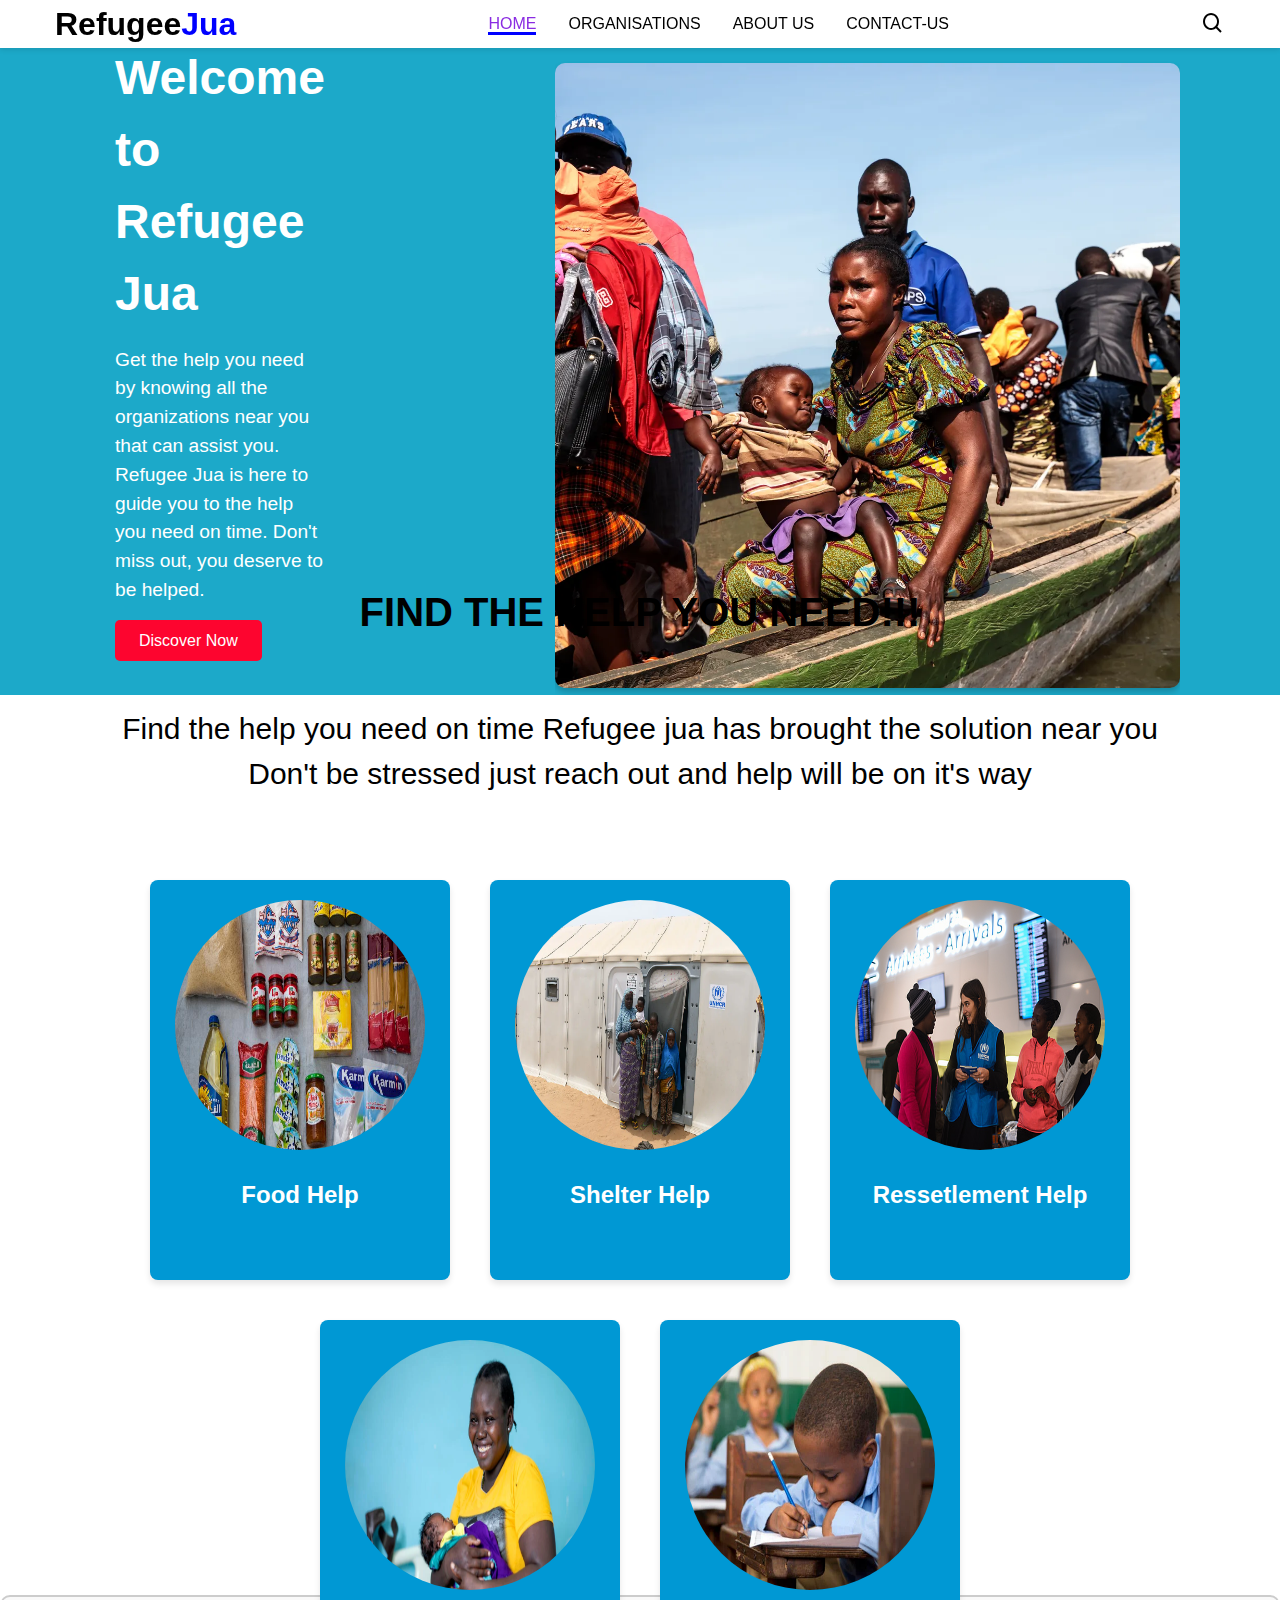
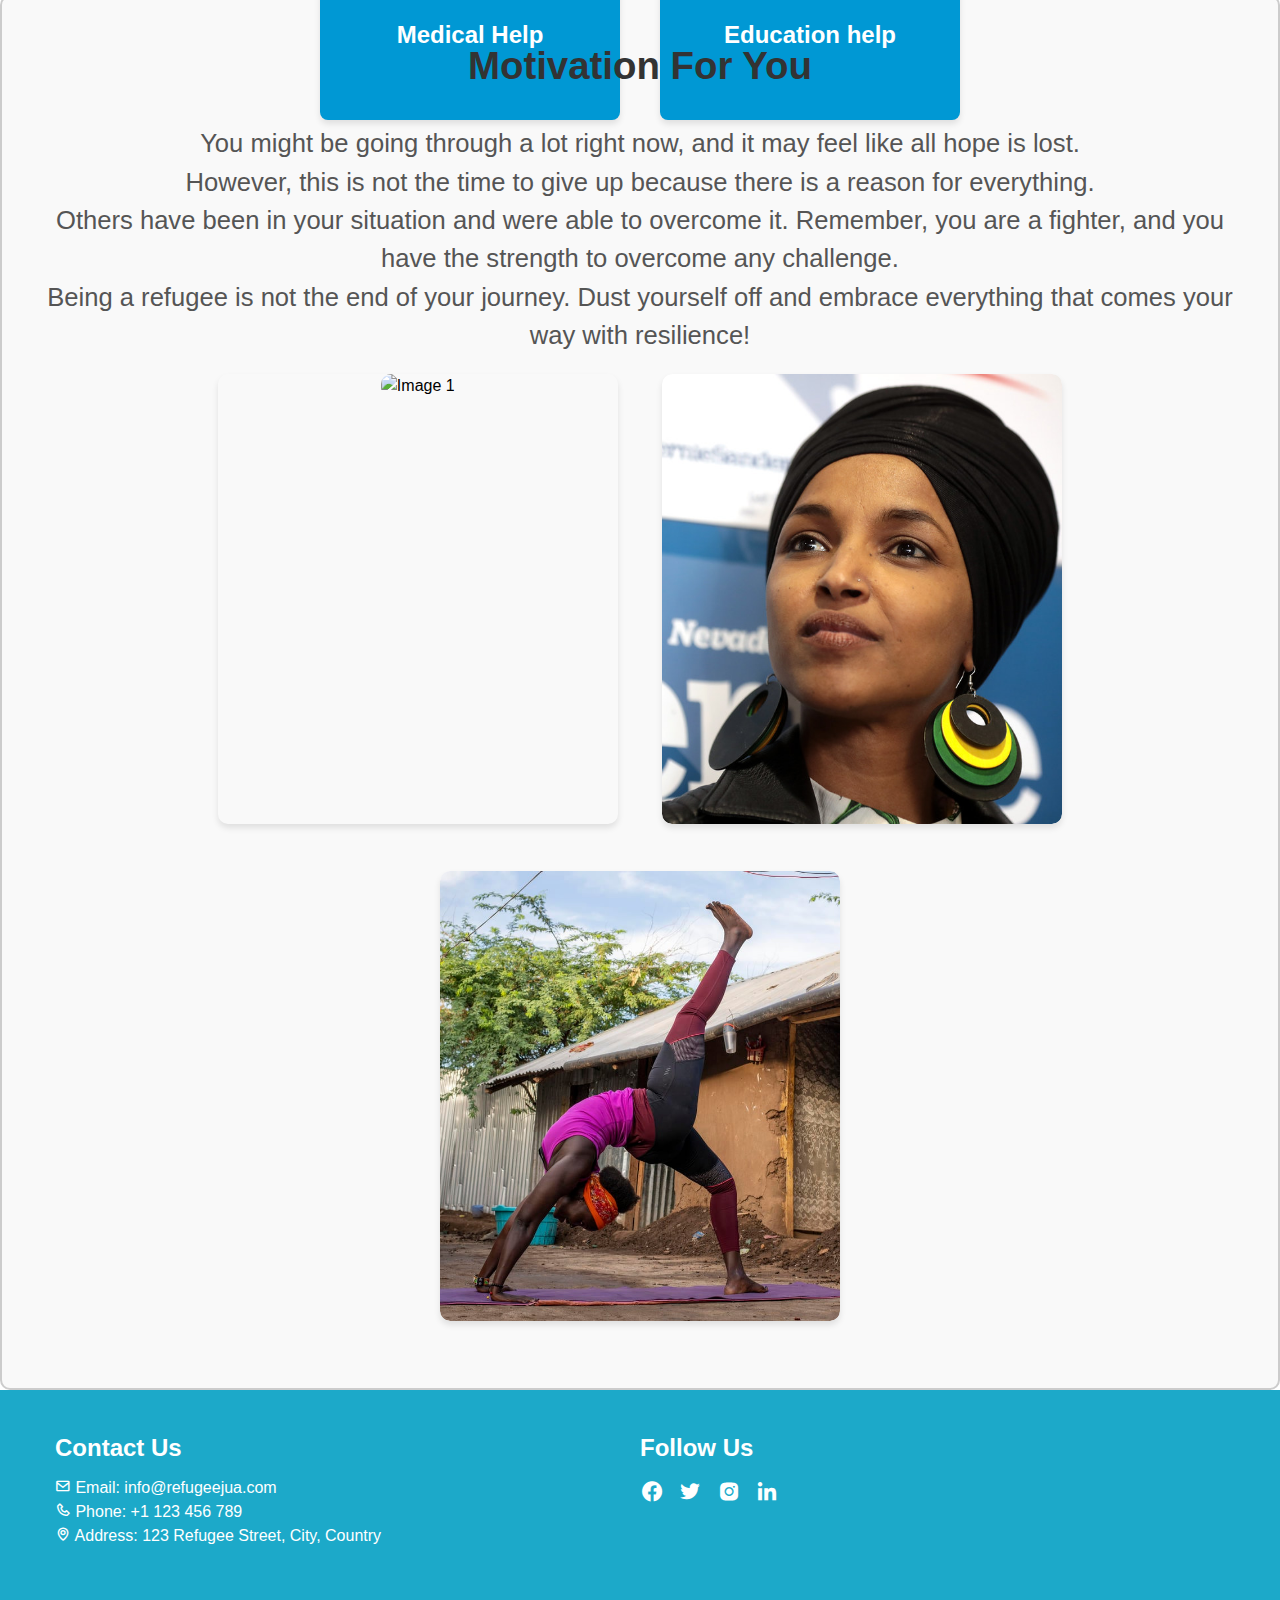
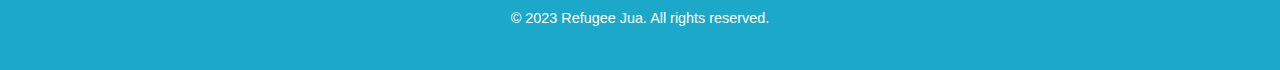
==== index.html @ 6df70cfb "first commit" ====
<!DOCTYPE html>
<html>
<head>
  <title>Refugee Website</title>
  <link rel="stylesheet" href="style.css">
  <link href='https://unpkg.com/boxicons@2.1.4/css/boxicons.min.css' rel='stylesheet'>
</head>
<body>
  <header>
   <div class="nav container">
    <i class='bx bx-menu' id="menu-icon"></i>
    <a href="#" class="logo">Refugee<span>Jua</span></a>
    <ul class="navbar">
     <li><a href="#home" class="active">Home</a></li>
     <li><a href="#">Organisations</a></li>
     <li><a href="about.html">About us</a></li>
     <li><a href="#">Contact-us</a></li>
    </ul>
    <div class="search-box">
      <input type="search" name="" id="" placeholder="Search here.....">
    </div>
    <i class='bx bx-search' id="search-icon"></i>
   </div>
  </header>
  <section class="home" id="home">
    <div class="home-text">
      <h1>Welcome to Refugee Jua</h1>
      <p>Get the help you need by knowing all the organizations near you that can assist you. Refugee Jua is here to guide you to the help you need on time. Don't miss out, you deserve to be helped.</p>
      <a href="#" class="btn">Discover Now</a>
    </div>
    <div class="home-image">
      <img src="images/guid.webp" alt="Home Image">
    </div>
  </section>

  <section class="help">
    <h1>FIND THE HELP YOU NEED!!!</h1>
    <p>Find the help you need on time Refugee jua has brought the solution near you <br>Don't be stressed just reach out and help will be on it's way</p>
    <div class="rectangle-container">
      <div class="rectangle">
        <a href="foodorg.html"> <img src="images/FOOD.jpg" alt="Image 1">
      <h2>Food Help</h2></a>
      </div>
      <div class="rectangle">
       <a href="shelter.html"> <img src="images/shelter.jpg.webp" alt="Image 2">
        <h2>Shelter Help</h2></a>
      </div>
      <div class="rectangle">
        <a href="ressetlement.html"><img src="images/resettwo.jpg" alt="Image 3">
        <h2>Ressetlement Help</h2></a>
      </div>
      <div class="rectangle">
       <a href="health.html"><img src="images/healty.webp" alt="Image 4">
        <h2>Medical Help</h2></a>
      </div>
      <div class="rectangle">
       <a href="school.html"> <img src="images/school2.webp" alt="Image 5">
        <h2>Education help</h2></a>
      </div>
    </div>
  </section>
  <section class="motivate">
 <h1>Motivation For You</h1>
 <p>You might be going through a lot right now, and it may feel like all hope is lost.</p>
<p>However, this is not the time to give up because there is a reason for everything.</p>
<p>Others have been in your situation and were able to overcome it. Remember, you are a fighter, and you have the strength to overcome any challenge.</p>
<p>Being a refugee is not the end of your journey. Dust yourself off and embrace everything that comes your way with resilience!</p>
<div class="card">
  <img src="images/nessjpeg" alt="Image 1">
  <div class="card-overlay">
    <p>Using your Talent to uplift yourself.Be inspired to be successful</p>
  </div>
</div>

<div class="card">
  <img src="images/ilhan omar.jpg" alt="Image 2">
  <div class="card-overlay">
    <p>Stories to let you know there is always light at the end of the tunnel</p>
  </div>
</div>

<div class="card">
  <img src="images/yoh.jpg" alt="Image 3">
  <div class="card-overlay">
    <p>Exercise and enjoy you need it keep fit and be happy</p>
  </div>
</div>
</section>
<footer>
    <div class="container">
      <div class="footer-content">
        <div class="footer-section contact">
          <h3>Contact Us</h3>
          <p>
            <i class="bx bx-envelope"></i> Email: info@refugeejua.com<br>
            <i class="bx bx-phone"></i> Phone: +1 123 456 789<br>
            <i class="bx bx-map"></i> Address: 123 Refugee Street, City, Country
          </p>
        </div>
        <div class="footer-section social">
          <h3>Follow Us</h3>
          <div class="social-links">
            <a href="#"><i class="bx bxl-facebook-circle"></i></a>
            <a href="#"><i class='bx bxl-twitter'></i></a>
            <a href="#"><i class='bx bxl-instagram-alt'></i></a>
            <a href="#"><i class="bx bxl-linkedin"></i></a>
          </div>
        </div>
      </div>
      <div class="footer-bottom">
        <p>&copy; 2023 Refugee Jua. All rights reserved.</p>
      </div>
    </div>
  </footer>
    
  <script src="index.js"></script>
</body>
</html>
---- style.css ----
* {
    padding: 0;
    margin: 0;
    scroll-padding-top: 1rem;
    scroll-behavior: smooth;
    list-style: none;
    text-decoration: none;
    box-sizing: border-box;
  }
  
  section {
    padding: 4rem 0 2rem;
  }
  
  body {
    font-family: Arial, sans-serif;
    font-size: 16px;
    line-height: 1.5;
    
  }
  
  img {
    max-width: 100%;
    height: auto;
  }
  
  .container {
    max-width: 1068px;
    margin: 0 auto;
    padding: 0 15px;
  }
  
  /* Header */
  
  header {
    display: flex;
    position: fixed;
    width: 100%;
    top: 0;
    left: 0;
    z-index: 100;
    background: white;
    box-shadow: 0 2px 5px rgba(0, 0, 0, 0.1);
  }
  
  .nav {
    display: flex;
    align-items: center;
    justify-content: space-between;
    padding: 20px 35px;
    width: 100%;
    max-width: 1068px;
    margin: 0 auto;
    
  }
  
  #menu-icon {
    font-size: 24px;
    cursor: pointer;
    color: black;
    display: none;
  }
  
  .logo {
    font-size: 2rem;
    font-weight: 700;
    color: black;
  }
  
  .logo span {
    color: blue;
  }
  
  .navbar {
    display: flex;
    column-gap: 2rem;
  }
  
  .navbar a {
    color: black;
    font-size: 1rem;
    text-transform: uppercase;
    font-weight: 500;
    transition: color 0.3s ease;
  }
  
  .navbar a:hover,
  .navbar .active {
    color: blueviolet;
    border-bottom: 3px solid blue;
  }
  
  #search-icon {
    font-size: 24px;
    cursor: pointer;
    color: black;
    transition: color 0.3s ease;
  }
  
  .search-box {
    display: none;
    position: absolute;
    top: 110%;
    right: 0;
    left: 0;
    background: #f9f9f9;
    transition: clip-path 0.3s ease;
  }
  
  .search-box.active {
    display: block;
    clip-path: circle(144% at 100% 0%);
  }
  
  .search-box input {
    width: 100%;
    padding: 20px;
    border: none;
    outline: none;
    background: transparent;
    font-size: 1rem;
  }
  
  .home {
    min-height: 640px;
    background-color: #1CA9C9;
    display: flex;
    align-items: center;
    justify-content: space-between;
    padding: 0 15px;
  }
  
  .home-text {
    max-width: 600px;
    padding-right: 30px;
    margin: 0 100px;
  }
  
  .home-image {
    flex-shrink: 0;
    width: 50%;
    max-width: 800px;
    overflow: hidden;
    margin: 0 100px;
  }
  
  .home-image img {
    width: 100%;
    border-radius: 10px;
    margin-top: 10%;
    box-shadow: 0 4px 6px rgba(0, 0, 0, 0.2);
  }
  
  .home-text h1 {
    font-size: 3rem;
    color: white;
    margin-bottom: 1rem;
  }
  
  .home-text p {
    font-size: 1.2rem;
    font-weight: 300;
    color: white;
    margin-bottom: 1.5rem;
  }
  
  .btn {
    padding: 12px 24px;
    background: #fd052f;
    color: white;
    font-weight: 500;
    text-decoration: none;
    border-radius: 5px;
    transition: background-color 0.3s ease;
  }
  
  .btn:hover {
    background-color: #ff3b64;
  }
  
  .help {
    display: flex;
    justify-content: center;
    align-items: center;
    flex-direction: column;
    text-align: center;
    height: 100vh;
  }
  .help h1{
    font-size: 40px;
    margin-bottom: 5%;
  }
  .help h1:hover{
    color:  #fd052f;;
  }
  .help p{
    font-size: 30px;
    margin-bottom: 5%;
  }
  .rectangle-container {
    display: flex;
    flex-wrap: wrap;
    margin: 0 50px;
    justify-content: center;
  }
  
  .rectangle {
    width: 300px;
    height: 400px;
    margin: 20px;
    display: flex;
    flex-direction: column;
    align-items: center;
    background-color: #0098d4;
    border-radius: 8px;
    transition: transform 0.3s ease;
    box-shadow: 0 4px 6px rgba(0, 0, 0, 0.1);
  }
  
  .rectangle:hover {
    transform: translateY(-10px);
  }
  
  .rectangle img {
    width: 250px;
    height: 250px;
    border-radius: 50%;
    margin-top: 20px;
    transition: transform 0.3s ease;
  }
  
  .rectangle img:hover {
    transform: scale(1.1);
  }
  
  .rectangle h2 {
    font-size: 24px;
    color: white;
    margin-top: 20px;
  }
  
  .motivate {
    background-color: #f9f9f9;
    padding: 40px;
    border: 2px solid #ccc;
    border-radius: 10px;
    text-align: center;
  }
  
  .motivate h1 {
    font-size: 2.4rem;
    color: #333;
    margin-bottom: 30px;
  }
  
  .motivate p {
    font-size: 1.6rem;
    line-height: 1.5;
    color: #555;
    text-align: center;
  }
  
  .card {
    display: inline-block;
    position: relative;
    width: 400px;
    height: 450px;
    margin: 20px;
    overflow: hidden;
    border-radius: 10px;
    box-shadow: 0 4px 6px rgba(0, 0, 0, 0.1);
    transition: transform 0.3s ease;
  }
  
  .card img {
    width: 100%;
    height: 100%;
    object-fit: cover;
    border-radius: 10px;
  }
  
  .card-overlay {
    position: absolute;
    top: 0;
    left: 0;
    width: 100%;
    height: 100%;
    background-color: rgba(0, 0, 0, 0.7);
    display: flex;
    align-items: center;
    justify-content: center;
    opacity: 0;
    transition: opacity 0.3s ease;
  }
  
  .card-overlay p {
    color: #fff;
    font-size: 1.8rem;
    text-align: center;
    padding: 20px;
  }
  
  .card:hover {
    transform: scale(1.05);
  }
  
  .card:hover .card-overlay {
    opacity: 1;
  }
  
  footer {
    background-color: #1CA9C9;
    color: white;
    padding: 40px 0;
  }
  
  .container {
    max-width: 1200px;
    margin: 0 auto;
    padding: 0 15px;
  }
  
  .footer-content {
    display: flex;
    flex-wrap: wrap;
    justify-content: space-between;
  }
  
  .footer-section {
    flex: 1 1 300px;
    margin-bottom: 30px;
  }
  
  .footer-section h3 {
    font-size: 1.5rem;
    margin-bottom: 10px;
  }
  
  .footer-section p {
    font-size: 1rem;
    line-height: 1.5;
  }
  
  .social-links a {
    color: white;
    font-size: 1.5rem;
    margin-right: 10px;
    transition: color 0.3s ease;
  }
  
  .social-links a:hover {
    color: #fd052f;
  }
  
  .footer-bottom {
    text-align: center;
    margin-top: 30px;
  }
  
  .footer-bottom p {
    font-size: 0.9rem;
  }
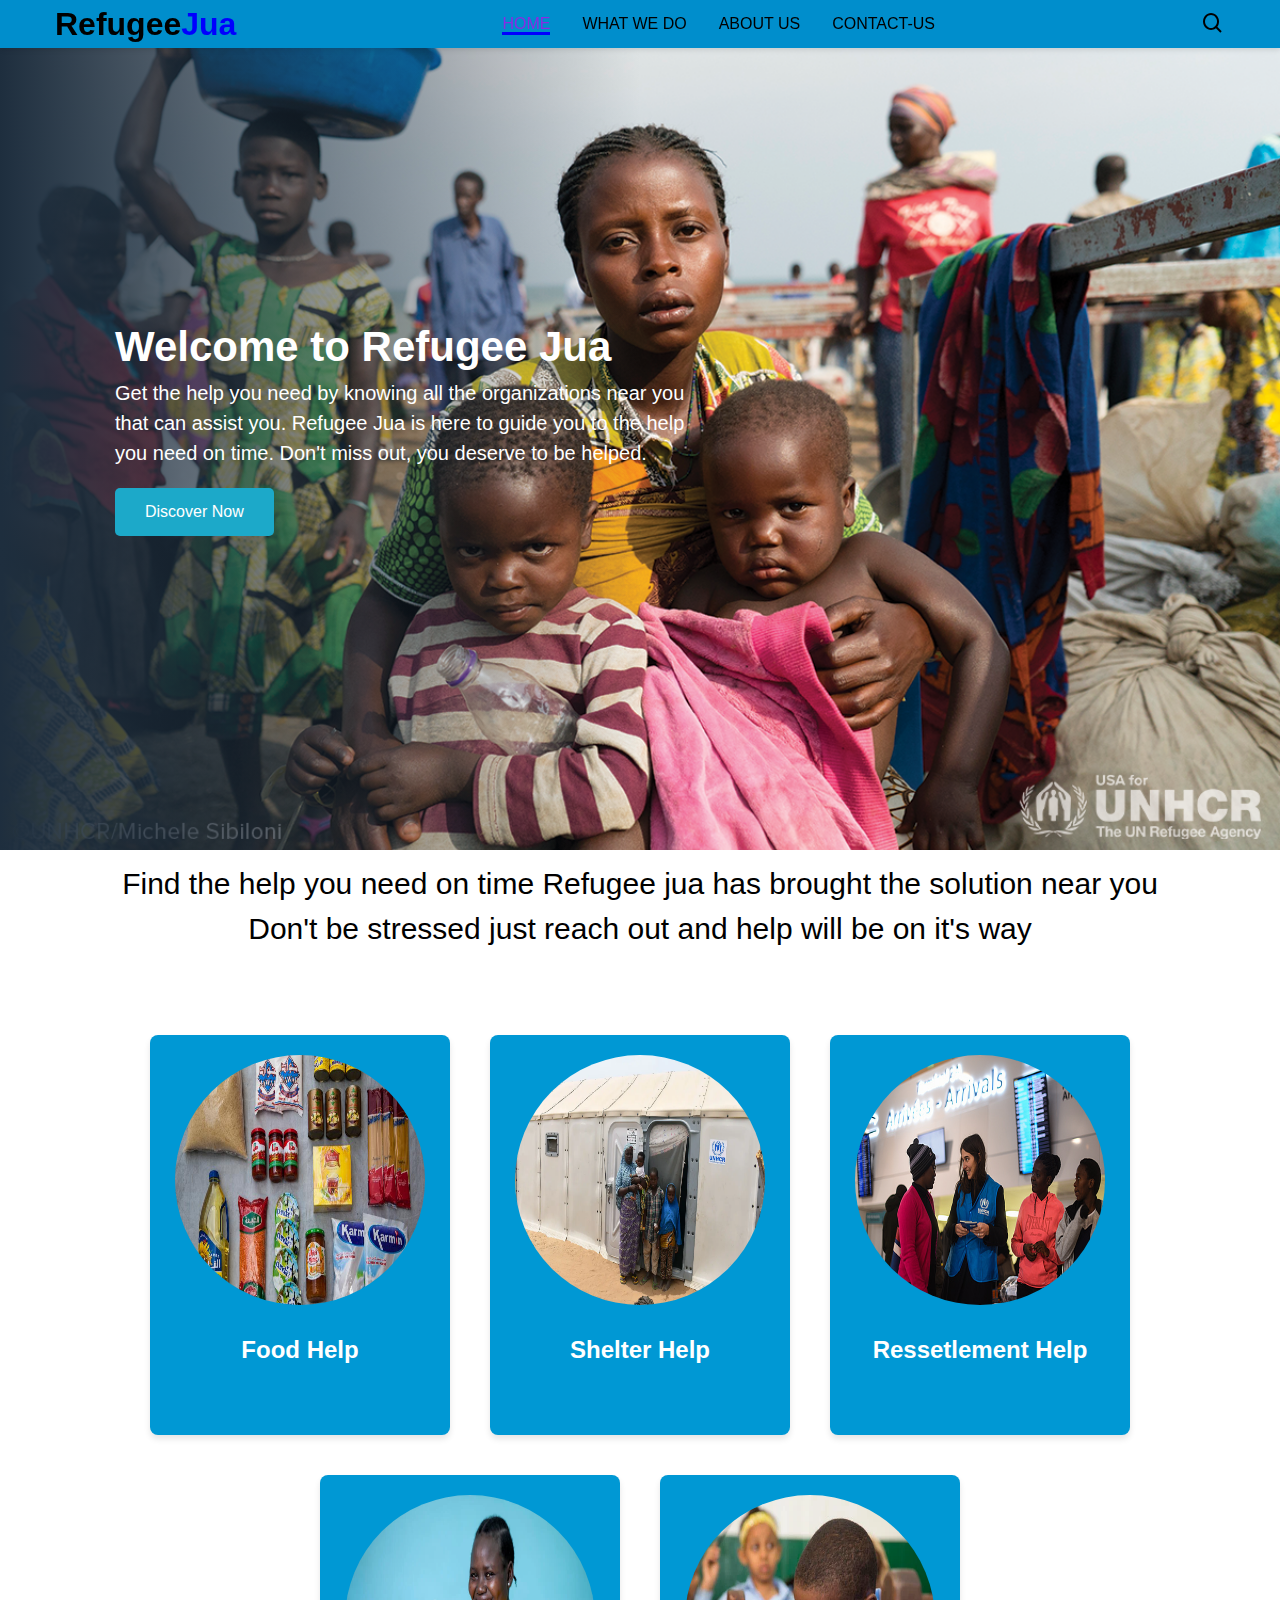
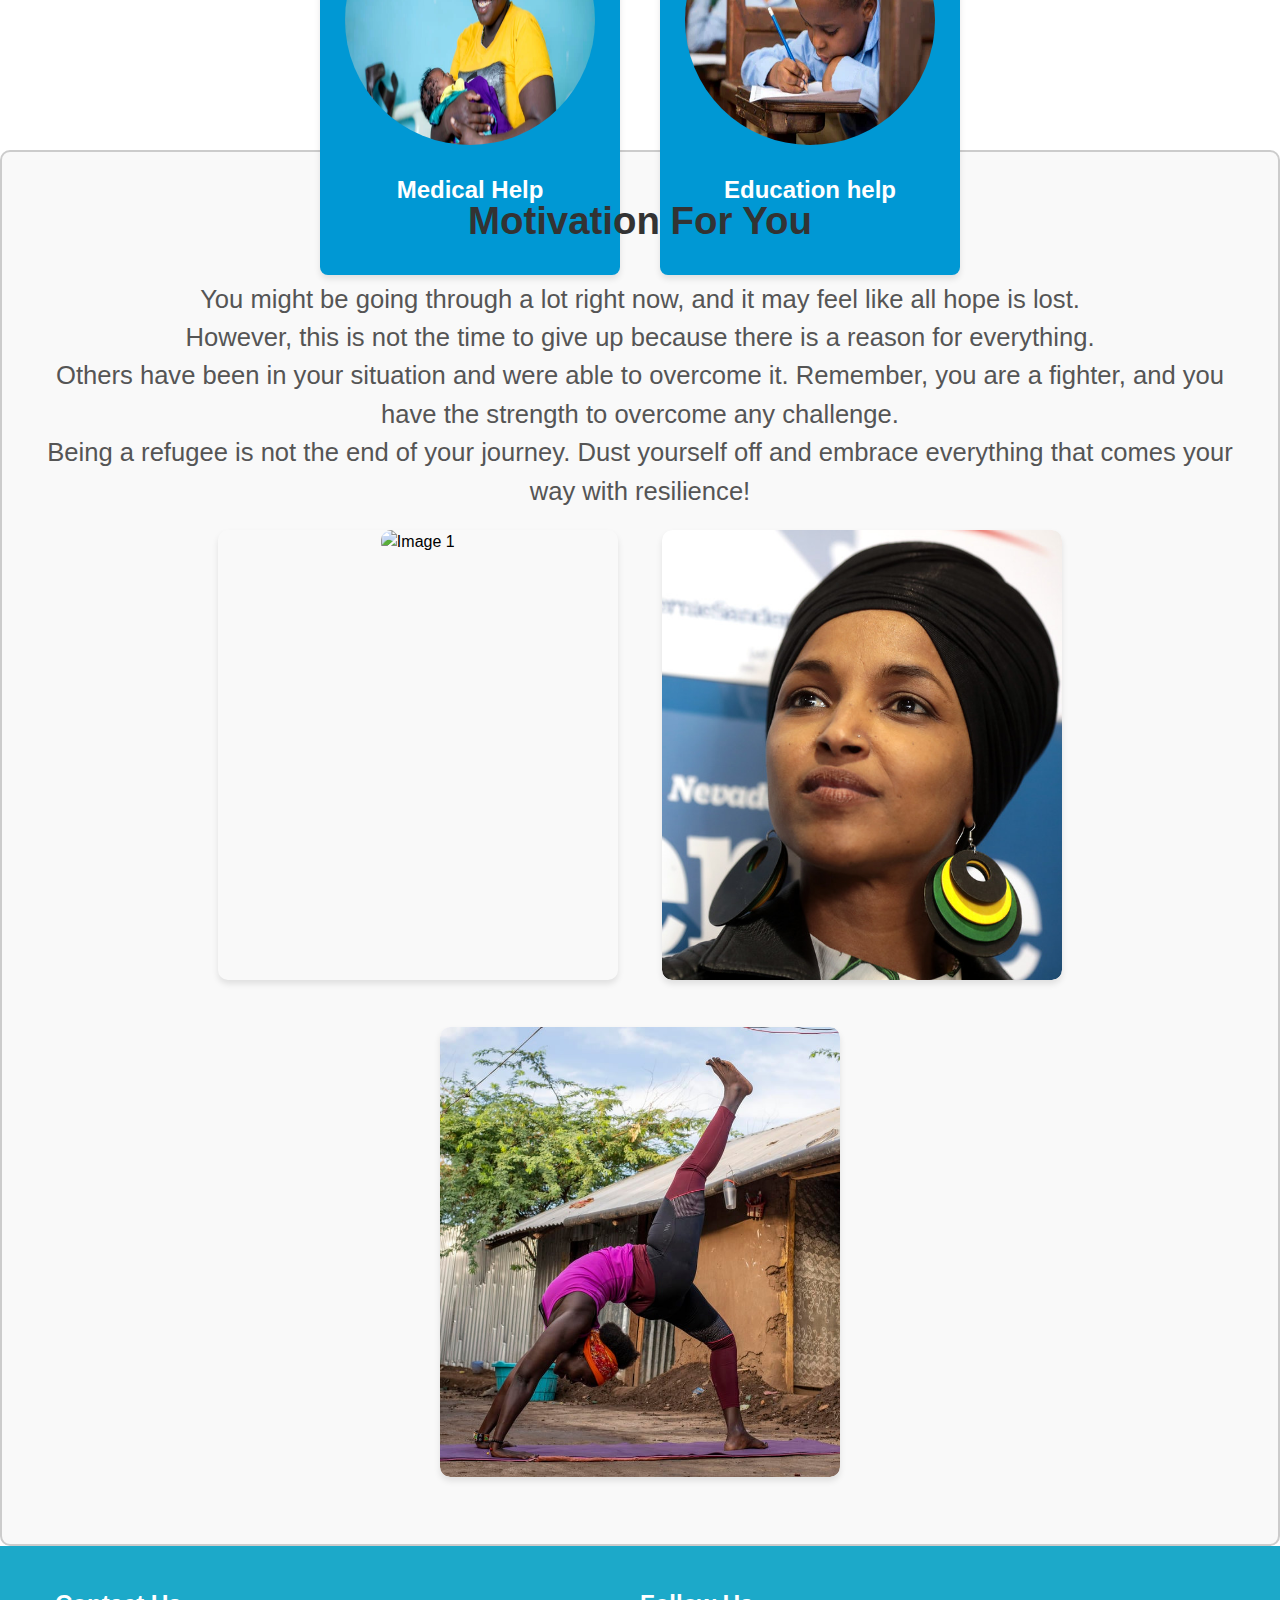
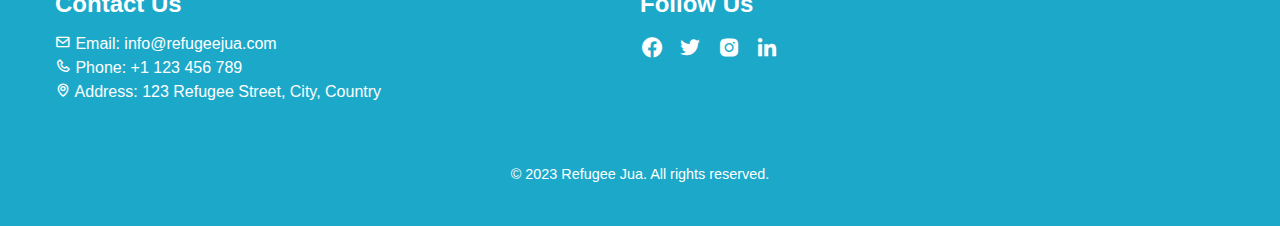
==== commit f52cee97: "added some stylings" ====
--- a/index.html
+++ b/index.html
@@ -12,7 +12,7 @@
     <a href="#" class="logo">Refugee<span>Jua</span></a>
     <ul class="navbar">
      <li><a href="#home" class="active">Home</a></li>
-     <li><a href="#">Organisations</a></li>
+     <li><a href="#">What We Do</a></li>
      <li><a href="about.html">About us</a></li>
      <li><a href="#">Contact-us</a></li>
     </ul>
@@ -23,13 +23,13 @@
    </div>
   </header>
   <section class="home" id="home">
-    <div class="home-text">
+    <div class="home-text-container">
       <h1>Welcome to Refugee Jua</h1>
       <p>Get the help you need by knowing all the organizations near you that can assist you. Refugee Jua is here to guide you to the help you need on time. Don't miss out, you deserve to be helped.</p>
       <a href="#" class="btn">Discover Now</a>
     </div>
     <div class="home-image">
-      <img src="images/guid.webp" alt="Home Image">
+      <!-- <img src="images/guid.webp" alt="Home Image"> -->
     </div>
   </section>
 
--- a/style.css
+++ b/style.css
@@ -39,7 +39,7 @@
     top: 0;
     left: 0;
     z-index: 100;
-    background: white;
+    background:#008ecc;
     box-shadow: 0 2px 5px rgba(0, 0, 0, 0.1);
   }
   
@@ -122,57 +122,77 @@
   }
   
   .home {
-    min-height: 640px;
-    background-color: #1CA9C9;
+    min-height: 850px;
+    /* background-color: #1CA9C9; */
     display: flex;
     align-items: center;
     justify-content: space-between;
     padding: 0 15px;
-  }
-  
-  .home-text {
+    position: relative; /* To create a stacking context for the pseudo-element */
+    background-image: url('images/drc_vitima.png');
+    background-repeat: no-repeat;
+    background-size: cover;
+    background-position: center;
+  }
+  
+  /* Add the following style for the linear gradient pseudo-element */
+  .home::after {
+    content: "";
+    position: absolute;
+    top: 0;
+    right: 50%;
+    width: 50%;
+    height: 100%;
+    background: linear-gradient(to right, #1E2E3E, transparent);
+    z-index: 1; /* To place the pseudo-element above the background image */
+  }
+  
+  .home-text-container {
     max-width: 600px;
     padding-right: 30px;
     margin: 0 100px;
-  }
-  
-  .home-image {
+    position: relative; /* To create a stacking context for the pseudo-element */
+    z-index: 2; /* To place the text above the pseudo-element */
+    color: white; /* Set the text color to white */
+  }
+  
+  /* Rest of the styles for the homepage text remain the same */
+  .home h1 {
+    font-size: 42px;
+    font-weight: bold;
+  }
+  
+  .home p {
+    font-size: 20px;
+  }
+  
+  .home a.btn {
+    display: inline-block;
+    margin-top: 20px;
+    padding: 12px 30px;
+    background-color: #1CA9C9;
+    color: white;
+    text-decoration: none;
+    border-radius: 5px;
+    font-size: 16px;
+  }
+  
+  /* .home-image {
     flex-shrink: 0;
     width: 50%;
     max-width: 800px;
     overflow: hidden;
     margin: 0 100px;
-  }
-  
-  .home-image img {
+  } */
+  
+  /* .home-image img {
     width: 100%;
     border-radius: 10px;
     margin-top: 10%;
     box-shadow: 0 4px 6px rgba(0, 0, 0, 0.2);
-  }
-  
-  .home-text h1 {
-    font-size: 3rem;
-    color: white;
-    margin-bottom: 1rem;
-  }
-  
-  .home-text p {
-    font-size: 1.2rem;
-    font-weight: 300;
-    color: white;
-    margin-bottom: 1.5rem;
-  }
-  
-  .btn {
-    padding: 12px 24px;
-    background: #fd052f;
-    color: white;
-    font-weight: 500;
-    text-decoration: none;
-    border-radius: 5px;
-    transition: background-color 0.3s ease;
-  }
+  } */
+  
+  
   
   .btn:hover {
     background-color: #ff3b64;
